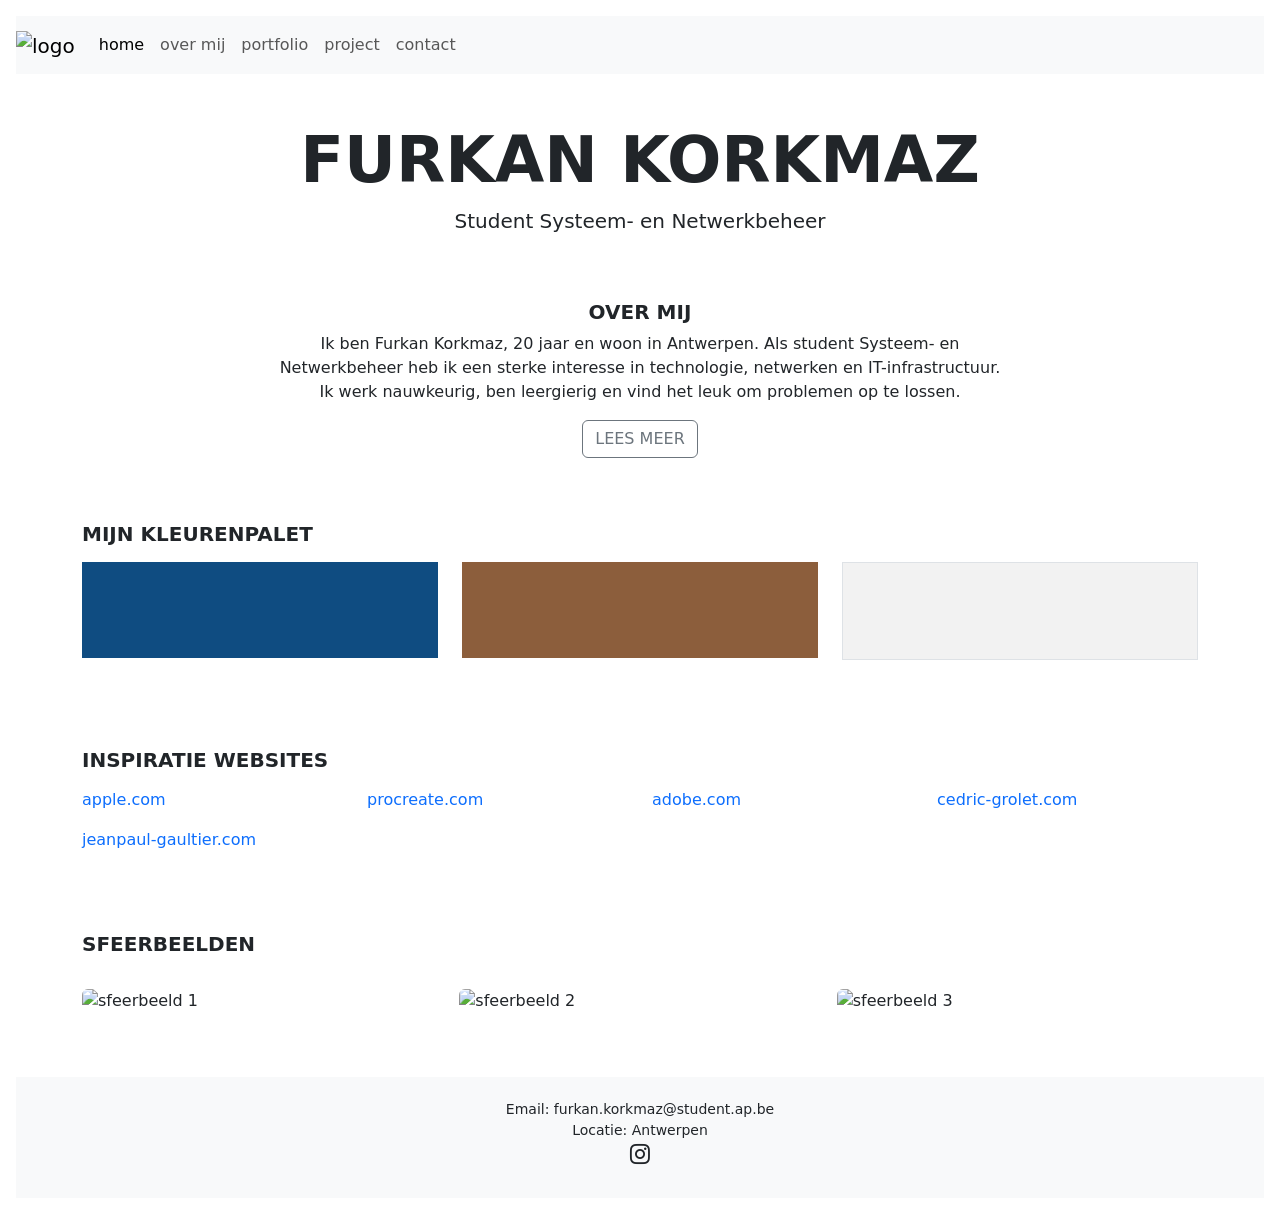
==== index.html @ 51ad4534 "Add files via upload" ====
<!DOCTYPE html>
<html lang="nl-BE">

<head>
  <meta charset="UTF-8">
  <meta name="viewport" content="width=device-width, initial-scale=1.0">
  <title>Home - Furkan Korkmaz </title>
  <!-- resetten van browsers -->
  <link rel="stylesheet" href="css/reset.css">
 <!-- Bootstrap CSS -->
  <link href="https://cdn.jsdelivr.net/npm/bootstrap@5.3.3/dist/css/bootstrap.min.css" rel="stylesheet"
    integrity="sha384-QWTKZyjpPEjISv5WaRU9OFeRpok6YctnYmDr5pNlyT2bRjXh0JMhjY6hW+ALEwIH" crossorigin="anonymous">
 <!-- Bootstrap CSS icons: https://icons.getbootstrap.com/#usage -->
 <link rel="stylesheet" href="https://cdn.jsdelivr.net/npm/bootstrap-icons@1.11.3/font/bootstrap-icons.min.css">
 <!-- JavaScript: Bootstrap Bundle with Popper -->
 <script src="https://cdn.jsdelivr.net/npm/bootstrap@5.3.3/dist/js/bootstrap.bundle.min.js"
    integrity="sha384-YvpcrYf0tY3lHB60NNkmXc5s9fDVZLESaAA55NDzOxhy9GkcIdslK1eN7N6jIeHz" crossorigin="anonymous" defer>
  </script>
  <!-- eigen CSS -->
  <link rel="stylesheet" href="css/style.css">
</head>

<body class="p-3 m-0 border-0 bd-example">
  <nav class="navbar navbar-expand-md bg-light container-fluid">
    <a class="navbar-brand" href="index.html">
      <img src="assets/images/logo.png" alt="logo" width="100" height="100">
    </a>
    <button class="navbar-toggler" type="button" data-bs-toggle="collapse" data-bs-target="#navbarNav"
      aria-controls="navbarNav" aria-expanded="false" aria-label="Toggle navigation">
      <span class="navbar-toggler-icon"></span>
    </button>
    <div class="collapse navbar-collapse" id="navbarNav">
      <ul class="navbar-nav me-auto mb-2 mb-lg-0">
        <li class="nav-item"><a class="nav-link active" href="index.html">home</a></li>
        <li class="nav-item"><a class="nav-link" href="over-mij.html">over mij</a></li>
        <li class="nav-item"><a class="nav-link" href="portfolio.html">portfolio</a></li>
        <li class="nav-item"><a class="nav-link" href="project.html">project</a></li>
        <li class="nav-item"><a class="nav-link" href="contact.html">contact</a></li>
      </ul>
    </div>
  </nav>


  <header class="container my-5 text-center">
    <h1 class="display-3 fw-bold">FURKAN KORKMAZ</h1>
    <p class="lead">Student Systeem- en Netwerkbeheer</p>
  </header>

 
  <section class="container my-5">
    <div class="row">
      <article class="col-md-8 mx-auto text-center">
        <h2 class="text-uppercase fs-5 fw-bolder pt-3">over mij</h2>
        <p>
          Ik ben Furkan Korkmaz, 20 jaar en woon in Antwerpen. Als student Systeem- en Netwerkbeheer
          heb ik een sterke interesse in technologie, netwerken en IT-infrastructuur. Ik werk
          nauwkeurig, ben leergierig en vind het leuk om problemen op te lossen.
        </p>
        <a href="over-mij.html" class="btn btn-outline-secondary">LEES MEER</a>
      </article>
    </div>
  </section>

  <section class="container my-5">
    <h2 class="text-uppercase fs-5 fw-bolder pt-3">mijn kleurenpalet</h2>
    <div class="row text-center mt-3">
      <figure class="col-md-4 mb-4">
        <div class="p-5" style="background:#0F4C81;"></div>
      </figure>
      <figure class="col-md-4 mb-4">
        <div class="p-5" style="background:#8C5E3C;"></div>
      </figure>
      <figure class="col-md-4 mb-4">
        <div class="p-5 border" style="background:#F2F2F2;"></div>
      </figure>
    </div>
  </section>

  <section class="container my-5">
    <h2 class="text-uppercase fs-5 fw-bolder pt-3">inspiratie websites</h2>
    <div class="row mt-3">
      <article class="col-md-3 col-sm-6 mb-3">
        <a href="https://apple.com" target="_blank" class="text-decoration-none">apple.com</a>
      </article>
      <article class="col-md-3 col-sm-6 mb-3">
        <a href="https://procreate.com" target="_blank" class="text-decoration-none">procreate.com</a>
      </article>
      <article class="col-md-3 col-sm-6 mb-3">
        <a href="https://adobe.com" target="_blank" class="text-decoration-none">adobe.com</a>
      </article>
      <article class="col-md-3 col-sm-6 mb-3">
        <a href="https://cedric-grolet.com" target="_blank" class="text-decoration-none">cedric-grolet.com</a>
      </article>
      <article class="col-md-3 col-sm-6 mb-3">
        <a href="https://jeanpaul-gaultier.com" target="_blank" class="text-decoration-none">jeanpaul-gaultier.com</a>
      </article>
    </div>
  </section>

  <section class="container my-5">
    <h2 class="text-uppercase fs-5 fw-bolder pt-3">sfeerbeelden</h2>
    <div class="row g-3 mt-3">
      <figure class="col-md-4">
        <img src="assets/images/sfeerbeeld1.jpg" class="img-fluid rounded" alt="sfeerbeeld 1">
      </figure>
      <figure class="col-md-4">
        <img src="assets/images/sfeerbeeld2.jpg" class="img-fluid rounded" alt="sfeerbeeld 2">
      </figure>
      <figure class="col-md-4">
        <img src="assets/images/sfeerbeeld3.jpg" class="img-fluid rounded" alt="sfeerbeeld 3">
      </figure>
    </div>
  </section>

  <footer class="container-fluid bg-light text-center h6 small p-4">
    <p class="mb-1">Email: furkan.korkmaz@student.ap.be</p>
    <p class="mb-1">Locatie: Antwerpen</p>
    <div class="mb-2">
      <a href="https://instagram.com/" target="_blank" class="text-dark">
        <i class="bi bi-instagram fs-5"></i>
      </a>
    </div>
  </footer>
</body>
</html>
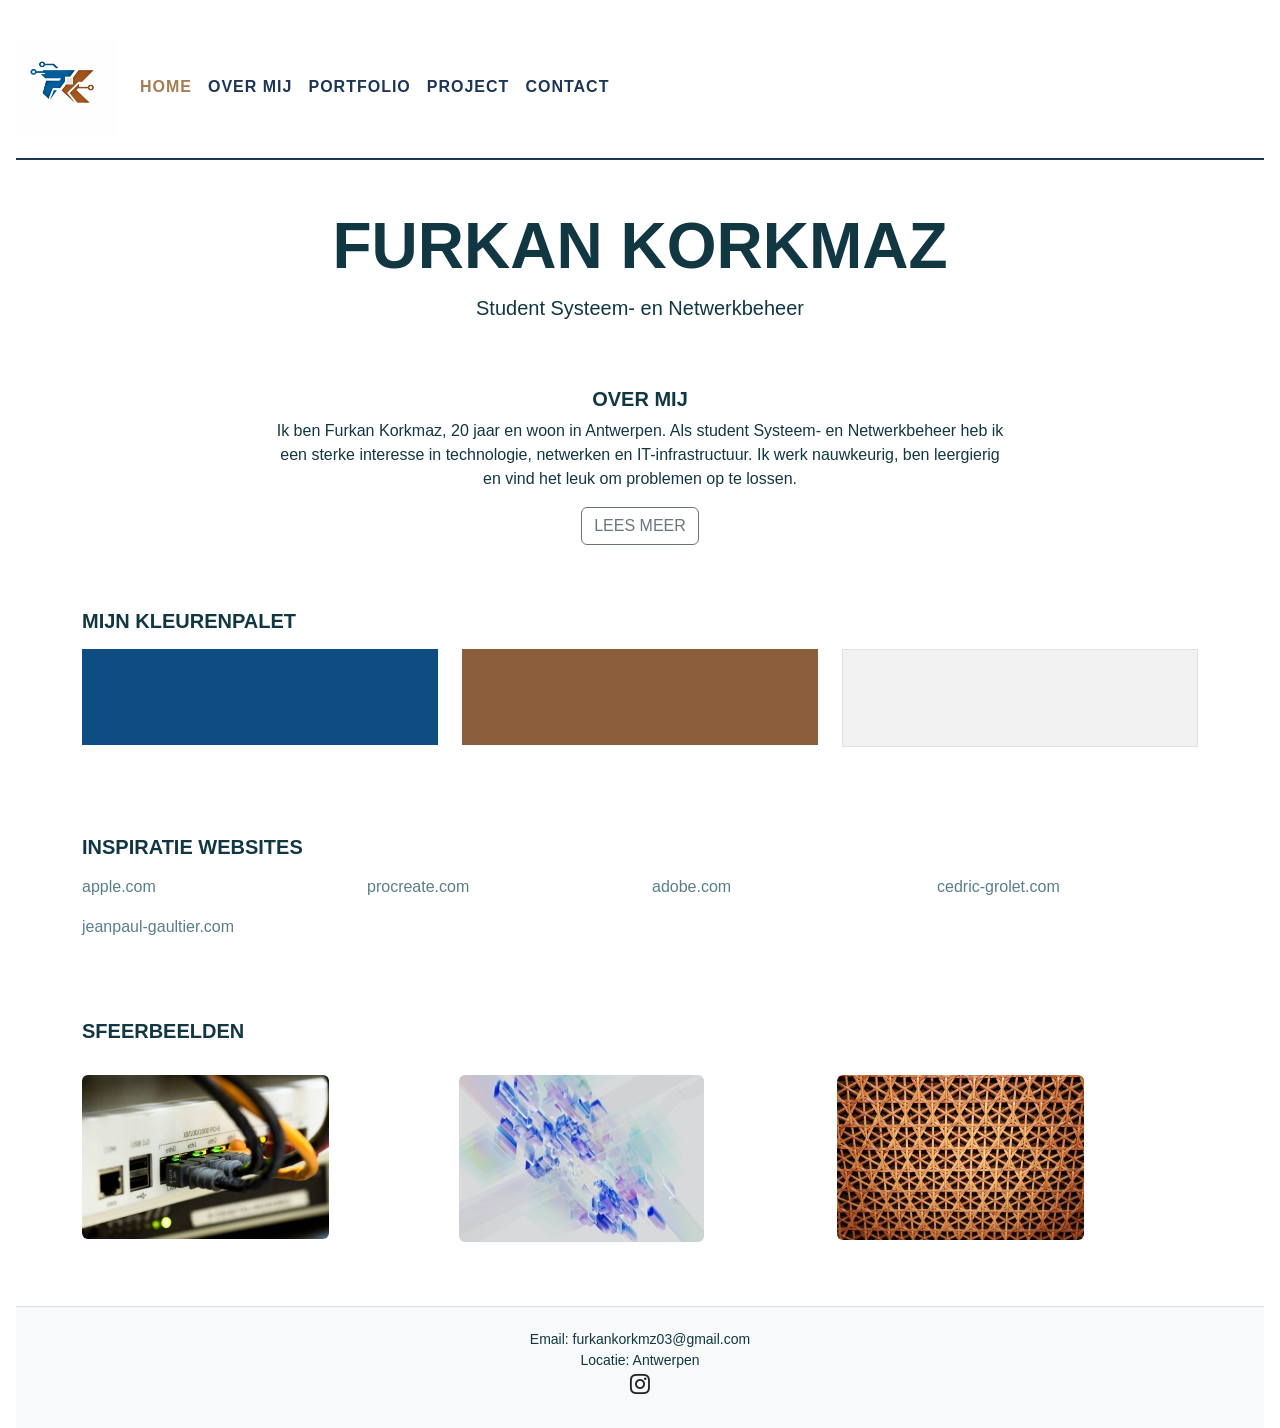
==== commit a6b8839a: "Add files via upload" ====
--- a/index.html
+++ b/index.html
@@ -113,7 +113,7 @@
   </section>
 
   <footer class="container-fluid bg-light text-center h6 small p-4">
-    <p class="mb-1">Email: furkan.korkmaz@student.ap.be</p>
+    <p class="mb-1">Email: furkankorkmz03@gmail.com </p>
     <p class="mb-1">Locatie: Antwerpen</p>
     <div class="mb-2">
       <a href="https://instagram.com/" target="_blank" class="text-dark">
--- a/css/style.css
+++ b/css/style.css
@@ -0,0 +1,120 @@
+html,
+body {
+  box-sizing: border-box;
+  background-color: #fff;
+  margin: 0;
+  padding: 0;
+  font-family: Arial, Helvetica, sans-serif;
+  color: #113743;
+  height: 100%;
+  width: 100%;
+}
+
+a,
+a:hover {
+  text-decoration: none;
+  color: #587e8c;
+}
+
+.blauwgrijs {
+  color: #587e8c;
+}
+
+span {
+  color: red;
+}
+
+.btn-primary {
+  --bs-btn-color: #fff;
+  --bs-btn-bg: #587e8c;
+  --bs-btn-border-color: #587e8c;
+  --bs-btn-hover-color: #fff;
+  --bs-btn-hover-bg: #113743;
+  --bs-btn-hover-border-color: #113743;
+  --bs-btn-focus-shadow-rgb: 49, 132, 253;
+  --bs-btn-active-color: #fff;
+  --bs-btn-active-bg: #113743;
+  --bs-btn-active-border-color: #113743;
+  --bs-btn-active-shadow: inset 0 3px 5px rgba(0, 0, 0, 0.125);
+  --bs-btn-disabled-color: #fff;
+  --bs-btn-disabled-bg: #587e8c;
+  --bs-btn-disabled-border-color: #587e8c
+}
+
+:root {
+  --donkerblauw: #1d3557;   
+  --accent-bruin: #a67c52;  
+  --wit: #ffffff;           
+  --licht-grijs: #f8f9fa;
+}
+
+.navbar {
+  background-color: var(--wit) !important;
+  border-bottom: 2px solid var(--donkerblauw);
+  padding: 1rem 0;
+}
+
+.nav-link {
+  text-transform: uppercase;
+  font-weight: 600;
+  color: var(--donkerblauw) !important;
+  letter-spacing: 1px;
+}
+
+.nav-link.active {
+  color: var(--accent-bruin) !important;
+}
+
+.bruin-accent {
+  color: var(--accent-bruin);
+}
+
+.wireframe-img {
+  border: 8px solid var(--licht-grijs);
+  border-radius: 10px;
+  max-width: 100%;
+  height: auto;
+}
+
+.border-wireframe {
+  border: 1px solid #ddd;
+  transition: transform 0.3s ease;
+}
+
+.border-wireframe:hover {
+  transform: scale(1.02);
+}
+
+.btn-custom {
+  background-color: var(--donkerblauw);
+  color: white;
+  padding: 10px 25px;
+  text-transform: uppercase;
+  font-weight: bold;
+  border-radius: 5px;
+  border: none;
+}
+
+.btn-custom:hover {
+  background-color: var(--accent-bruin);
+  color: white;
+}
+
+.btn-outline-custom {
+  border: 2px solid var(--donkerblauw);
+  color: var(--donkerblauw);
+  padding: 10px 25px;
+  text-transform: uppercase;
+  font-weight: bold;
+  background-color: transparent;
+}
+
+.btn-outline-custom:hover {
+  background-color: var(--donkerblauw);
+  color: white;
+}
+footer {
+  background-color: var(--licht-grijs);
+  color: var(--donkerblauw);
+  border-top: 1px solid #ddd;
+}
